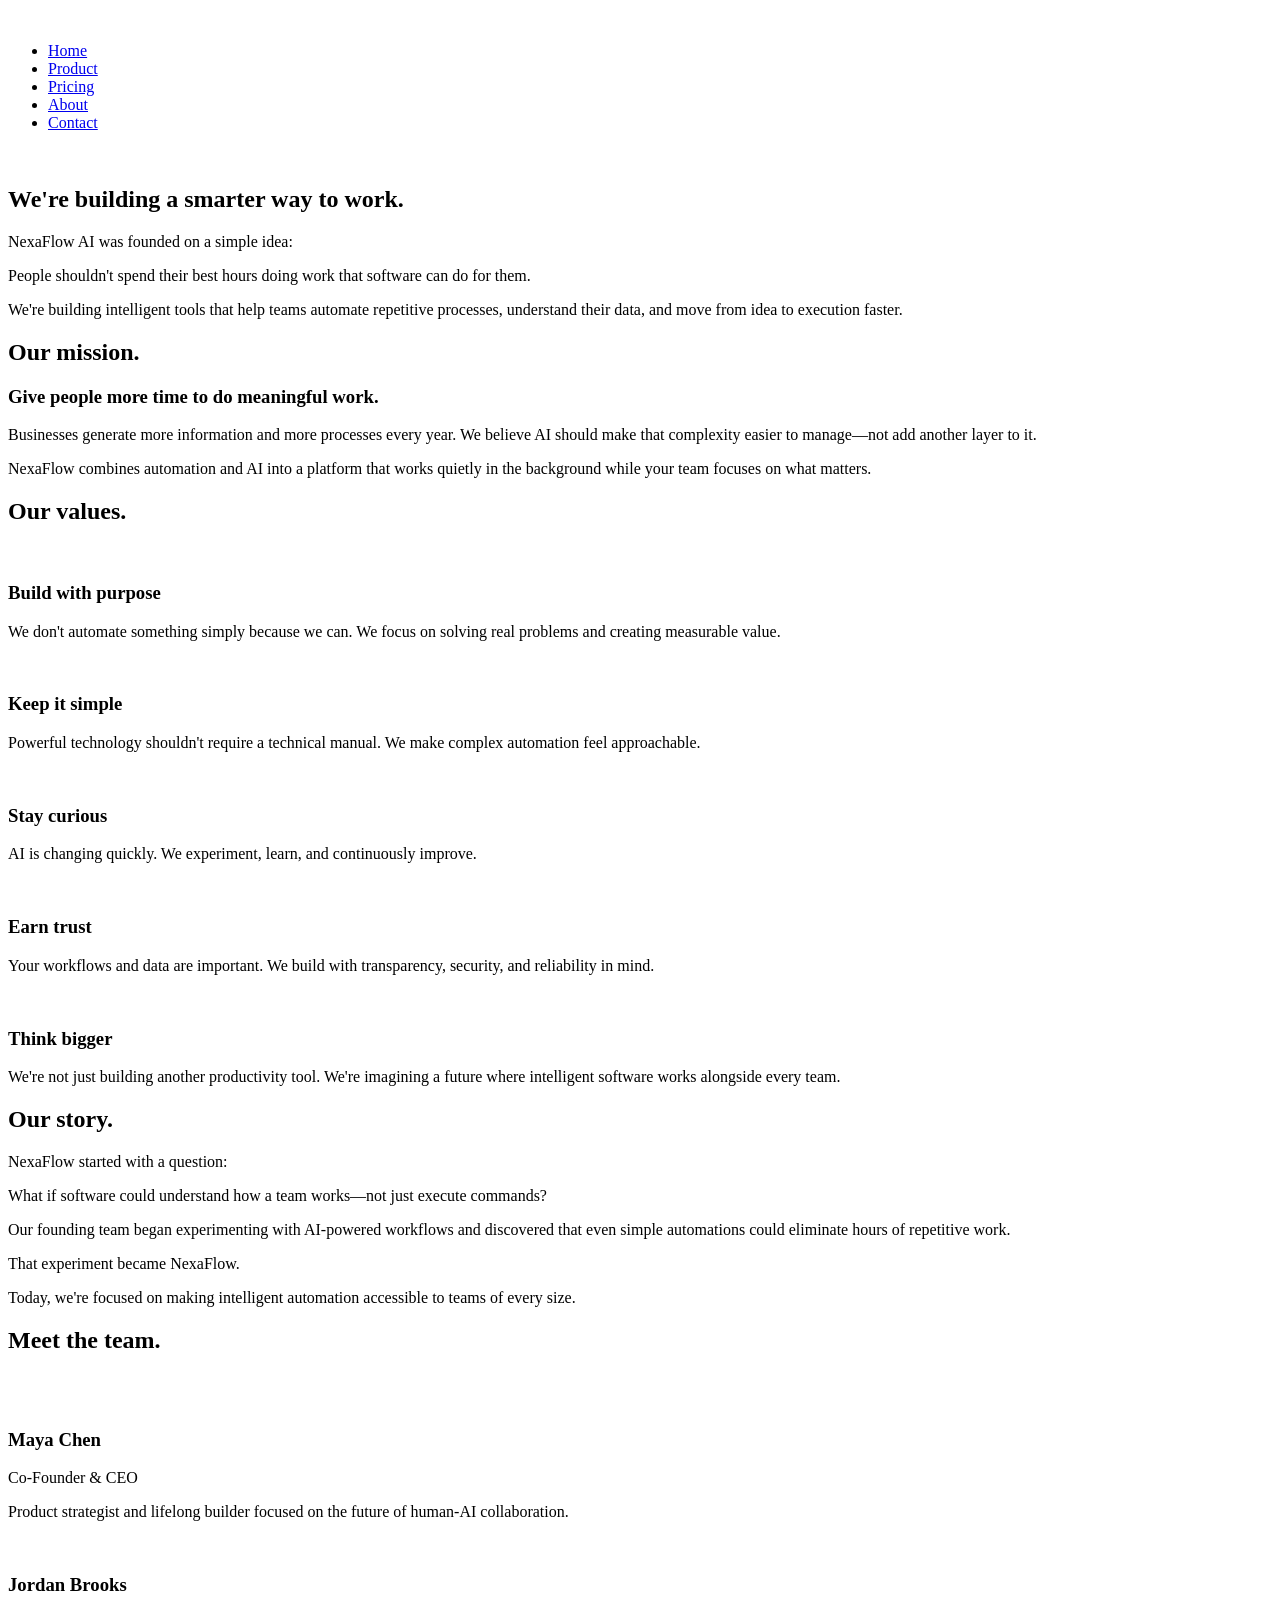
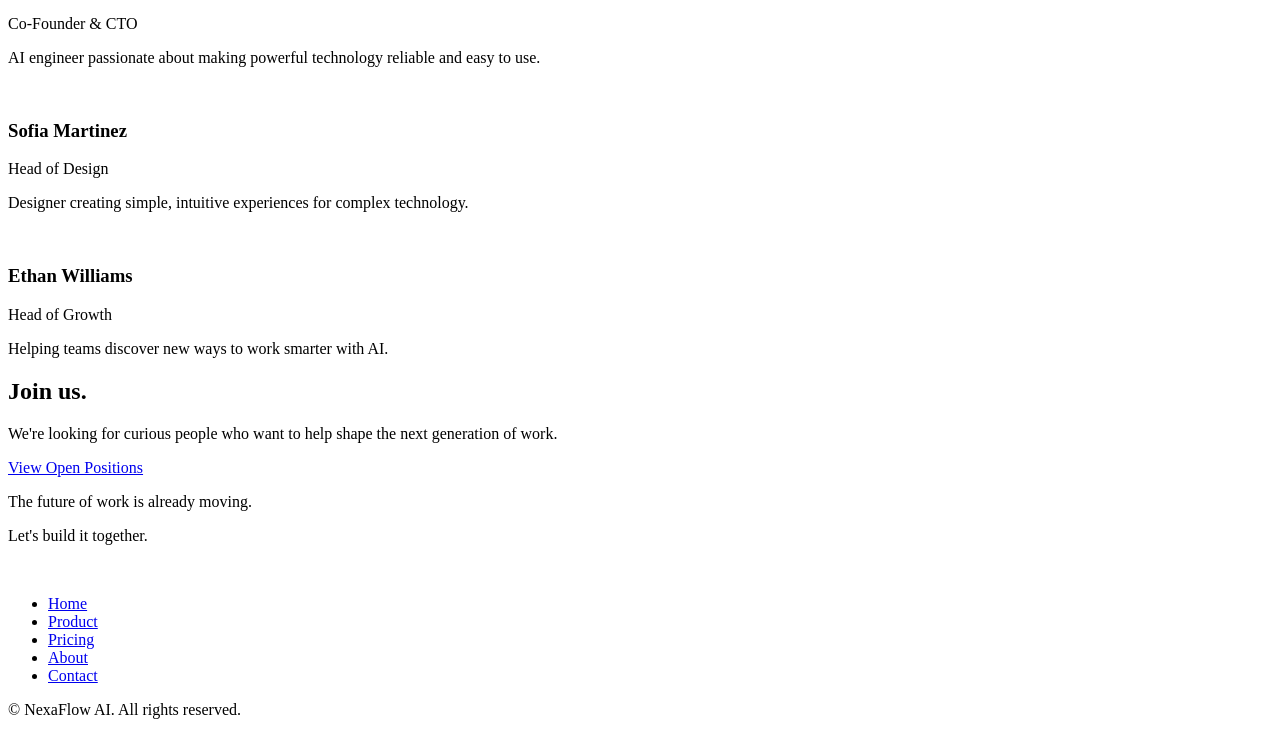
==== pages/about.html @ 9c03281b "Add text content for about page" ====
<!doctype html>
<html lang="en">
  <head>
    <meta charset="UTF-8" />
    <meta name="viewport" content="width=device-width, initial-scale=1.0" />
    <title>NexaFlow AI | About</title>
  </head>
  <body>
    <header>
      <img src="" alt="" />
      <nav>
        <ul>
          <li><a href="../index.html">Home</a></li>
          <li><a href="./product.html">Product</a></li>
          <li><a href="./pricing.html">Pricing</a></li>
          <li><a href="./about.html">About</a></li>
          <li><a href="#">Contact</a></li>
        </ul>
      </nav>
    </header>
    <main>
      <section>
        <img src="" alt="" />
        <div>
          <h1>We're building a smarter way to work.</h1>
          <p>NexaFlow AI was founded on a simple idea:</p>
          <p>
            People shouldn't spend their best hours doing work that software can
            do for them.
          </p>
          <p>
            We're building intelligent tools that help teams automate repetitive
            processes, understand their data, and move from idea to execution
            faster.
          </p>
        </div>
      </section>
      <section>
        <h2>Our mission.</h2>
        <h3>Give people more time to do meaningful work.</h3>
        <p>
          Businesses generate more information and more processes every year. We
          believe AI should make that complexity easier to manage—not add
          another layer to it.
        </p>
        <p>
          NexaFlow combines automation and AI into a platform that works quietly
          in the background while your team focuses on what matters.
        </p>
      </section>
      <section>
        <h2>Our values.</h2>
        <div>
          <div>
            <div>
              <img src="" alt="" />
              <h3>Build with purpose</h3>
            </div>
            <p>
              We don't automate something simply because we can. We focus on
              solving real problems and creating measurable value.
            </p>
          </div>
          <div>
            <div>
              <img src="" alt="" />
              <h3>Keep it simple</h3>
            </div>
            <p>
              Powerful technology shouldn't require a technical manual. We make
              complex automation feel approachable.
            </p>
          </div>
          <div>
            <div>
              <img src="" alt="" />
              <h3>Stay curious</h3>
            </div>
            <p>
              AI is changing quickly. We experiment, learn, and continuously
              improve.
            </p>
          </div>
          <div>
            <div>
              <img src="" alt="" />
              <h3>Earn trust</h3>
            </div>
            <p>
              Your workflows and data are important. We build with transparency,
              security, and reliability in mind.
            </p>
          </div>
          <div>
            <div>
              <img src="" alt="" />
              <h3>Think bigger</h3>
            </div>
            <p>
              We're not just building another productivity tool. We're imagining
              a future where intelligent software works alongside every team.
            </p>
          </div>
        </div>
      </section>
      <section>
        <h2>Our story.</h2>
        <p>NexaFlow started with a question:</p>
        <p>
          What if software could understand how a team works—not just execute
          commands?
        </p>
        <p>
          Our founding team began experimenting with AI-powered workflows and
          discovered that even simple automations could eliminate hours of
          repetitive work.
        </p>
        <p>That experiment became NexaFlow.</p>
        <p>
          Today, we're focused on making intelligent automation accessible to
          teams of every size.
        </p>
      </section>
      <section>
        <div>
          <h2>Meet the team.</h2>
          <img src="" alt="" />
        </div>
        <div>
          <div>
            <img src="" alt="" />
            <h3>Maya Chen</h3>
            <p>Co-Founder & CEO</p>
            <p>
              Product strategist and lifelong builder focused on the future of
              human-AI collaboration.
            </p>
          </div>
          <div>
            <img src="" alt="" />
            <h3>Jordan Brooks</h3>
            <p>Co-Founder & CTO</p>
            <p>
              AI engineer passionate about making powerful technology reliable
              and easy to use.
            </p>
          </div>
          <div>
            <img src="" alt="" />
            <h3>Sofia Martinez</h3>
            <p>Head of Design</p>
            <p>
              Designer creating simple, intuitive experiences for complex
              technology.
            </p>
          </div>
          <div>
            <img src="" alt="" />
            <h3>Ethan Williams</h3>
            <p>Head of Growth</p>
            <p>Helping teams discover new ways to work smarter with AI.</p>
          </div>
        </div>
      </section>
      <section>
        <h2>Join us.</h2>
        <p>
          We're looking for curious people who want to help shape the next
          generation of work.
        </p>
        <a href="#">View Open Positions</a>
        <p>The future of work is already moving.</p>
        <p>Let's build it together.</p>
      </section>
    </main>
    <footer>
      <img src="" alt="" />
      <nav>
        <ul>
          <li><a href="../index.html">Home</a></li>
          <li><a href="./product.html">Product</a></li>
          <li><a href="./pricing.html">Pricing</a></li>
          <li><a href="./about.html">About</a></li>
          <li><a href="#">Contact</a></li>
        </ul>
      </nav>
      <p>&copy; NexaFlow AI. All rights reserved.</p>
    </footer>
  </body>
</html>
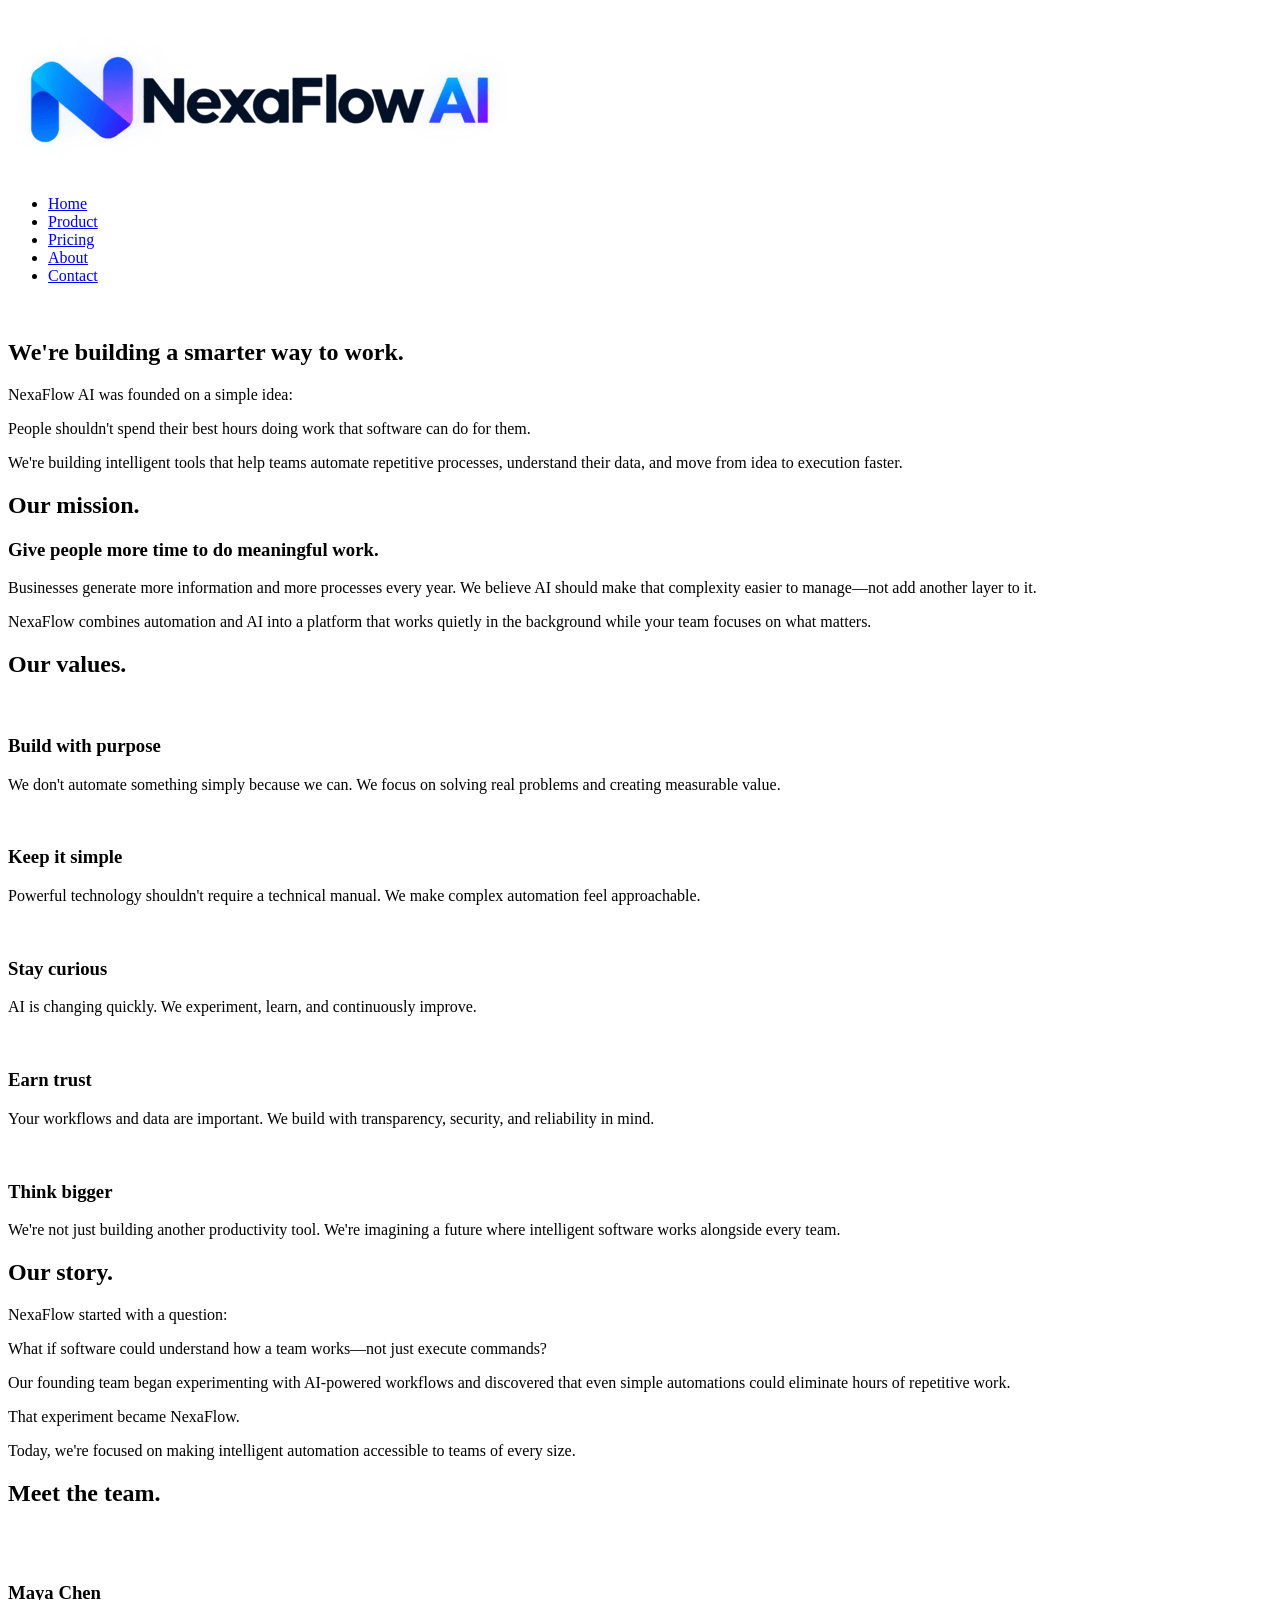
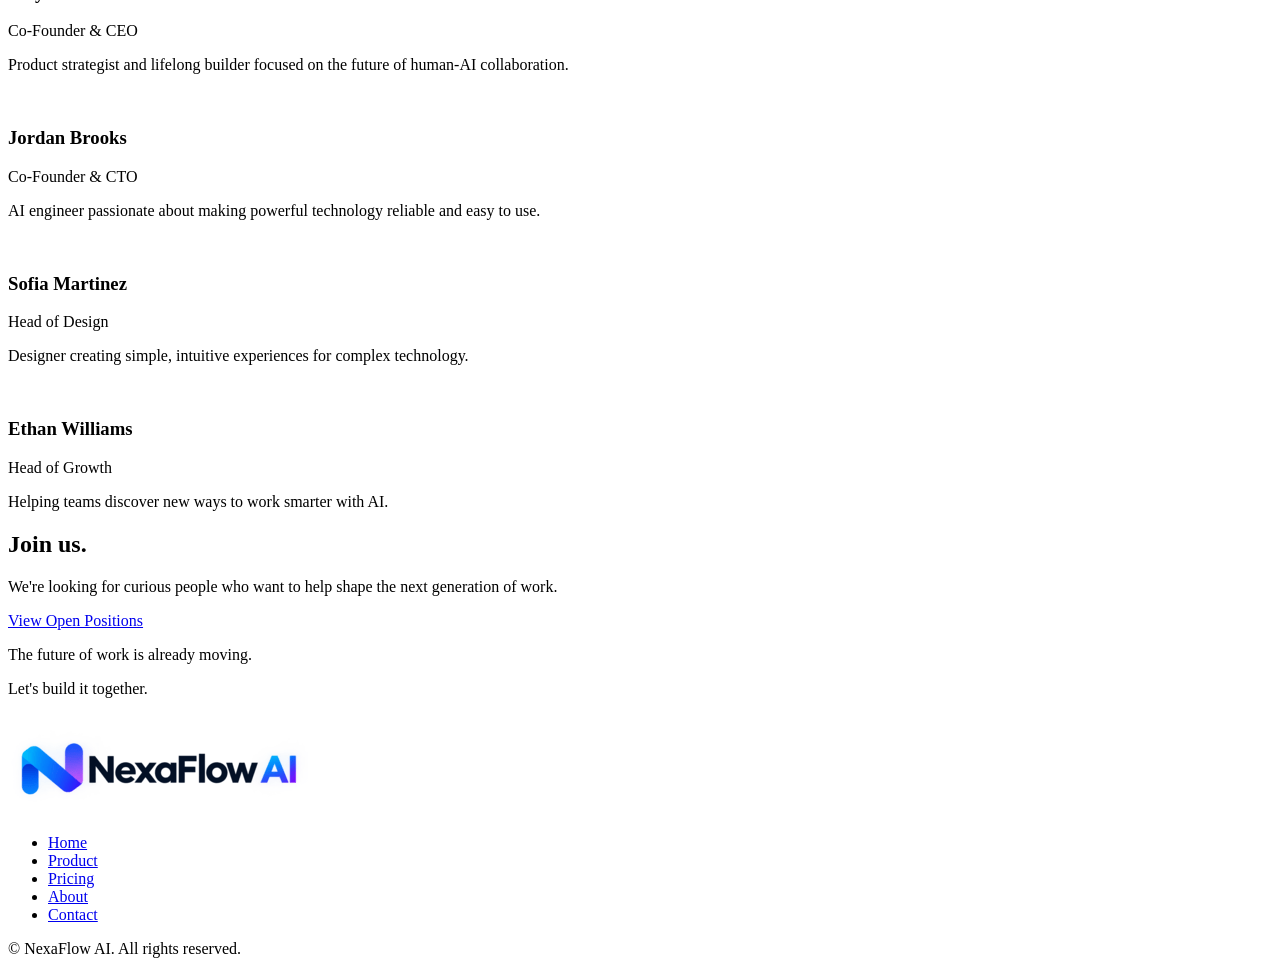
==== commit 518a5942: "Add logo to headers and footers" ====
--- a/pages/about.html
+++ b/pages/about.html
@@ -7,14 +7,19 @@
   </head>
   <body>
     <header>
-      <img src="" alt="" />
+      <img
+        src="../images/header-logo.png"
+        alt="NexaFlow AI logo"
+        width="500"
+        height="167"
+      />
       <nav>
         <ul>
           <li><a href="../index.html">Home</a></li>
           <li><a href="./product.html">Product</a></li>
           <li><a href="./pricing.html">Pricing</a></li>
           <li><a href="./about.html">About</a></li>
-          <li><a href="#">Contact</a></li>
+          <li><a href="./contact.html">Contact</a></li>
         </ul>
       </nav>
     </header>
@@ -174,14 +179,19 @@
       </section>
     </main>
     <footer>
-      <img src="" alt="" />
+      <img
+        src="../images/footer-logo.png"
+        alt="NexaFlow AI logo"
+        width="300"
+        height="100"
+      />
       <nav>
         <ul>
           <li><a href="../index.html">Home</a></li>
           <li><a href="./product.html">Product</a></li>
           <li><a href="./pricing.html">Pricing</a></li>
           <li><a href="./about.html">About</a></li>
-          <li><a href="#">Contact</a></li>
+          <li><a href="./contact.html">Contact</a></li>
         </ul>
       </nav>
       <p>&copy; NexaFlow AI. All rights reserved.</p>
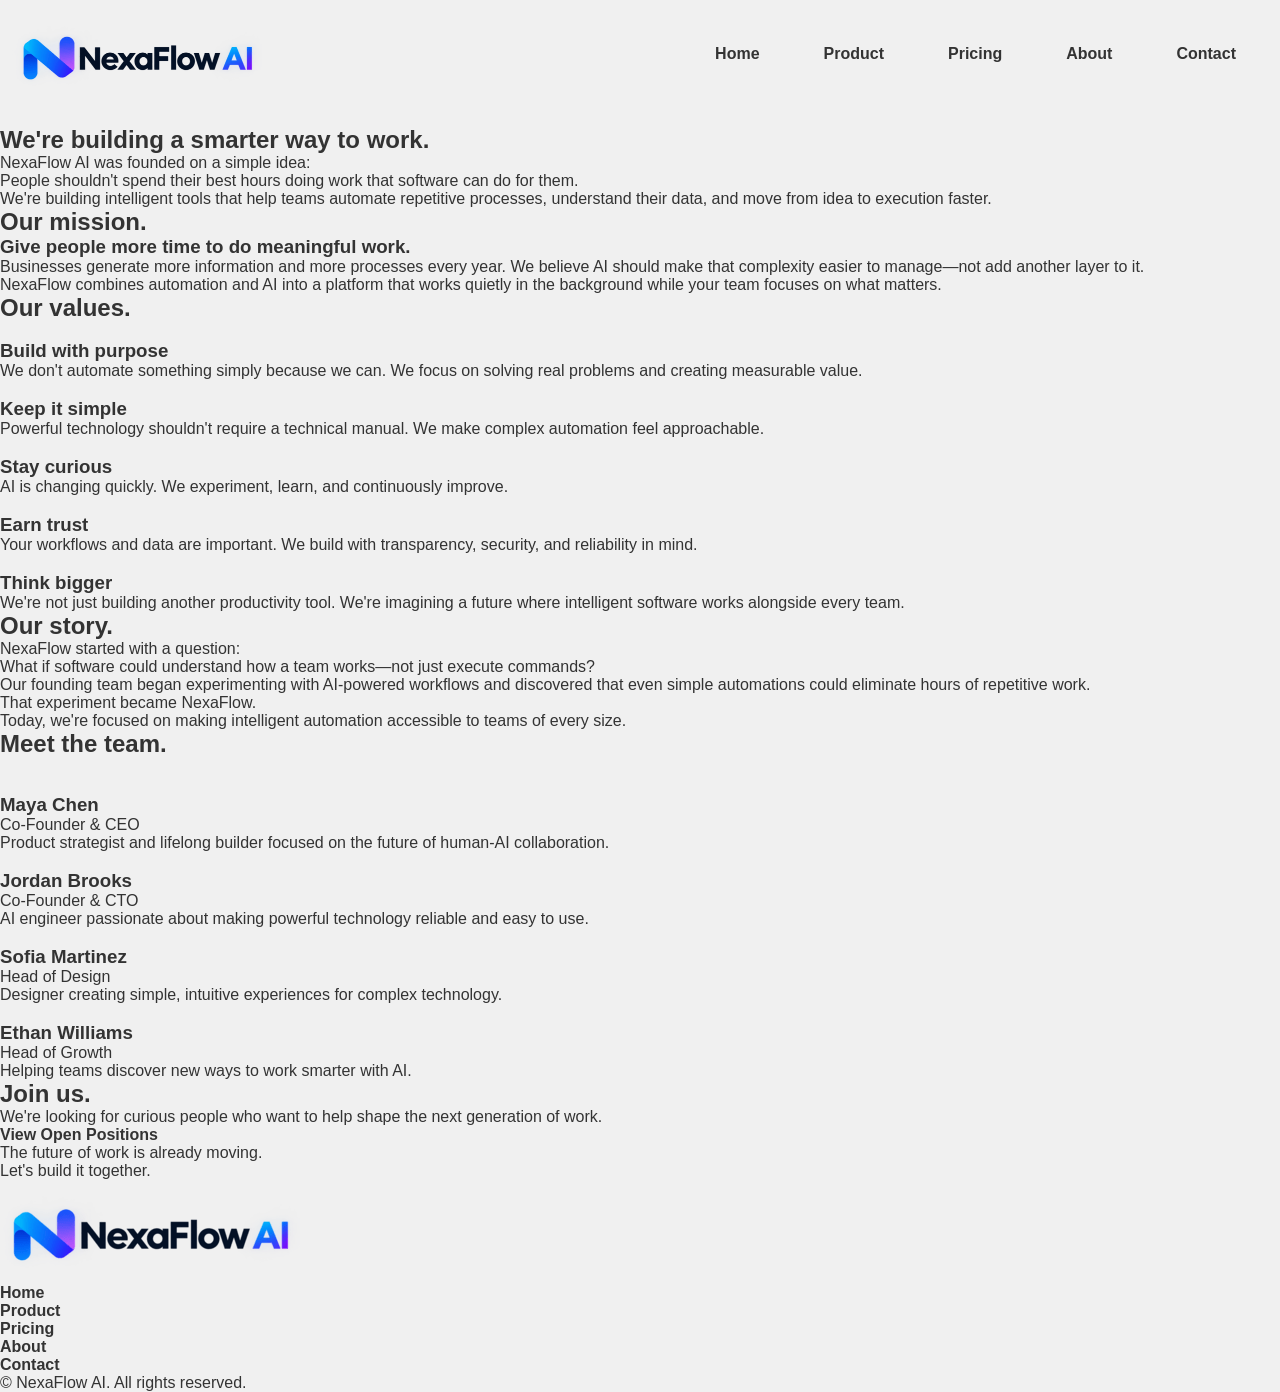
==== commit ab87ea3b: "Updated header classes across all pages" ====
--- a/pages/about.html
+++ b/pages/about.html
@@ -4,22 +4,24 @@
     <meta charset="UTF-8" />
     <meta name="viewport" content="width=device-width, initial-scale=1.0" />
     <title>NexaFlow AI | About</title>
+    <link rel="stylesheet" href="../styles.css" />
   </head>
   <body>
-    <header>
+    <header class="header">
       <img
         src="../images/header-logo.png"
         alt="NexaFlow AI logo"
+        class="header-logo"
         width="500"
         height="167"
       />
       <nav>
-        <ul>
-          <li><a href="../index.html">Home</a></li>
-          <li><a href="./product.html">Product</a></li>
-          <li><a href="./pricing.html">Pricing</a></li>
-          <li><a href="./about.html">About</a></li>
-          <li><a href="./contact.html">Contact</a></li>
+        <ul class="header-nav-list">
+          <li class="header-nav-item"><a href="../index.html">Home</a></li>
+          <li class="header-nav-item"><a href="./product.html">Product</a></li>
+          <li class="header-nav-item"><a href="./pricing.html">Pricing</a></li>
+          <li class="header-nav-item"><a href="./about.html">About</a></li>
+          <li class="header-nav-item"><a href="./contact.html">Contact</a></li>
         </ul>
       </nav>
     </header>
--- a/styles.css
+++ b/styles.css
@@ -0,0 +1,96 @@
+/* ************************* */
+/* --------- RESET --------- */
+/* ************************* */
+* {
+  box-sizing: border-box;
+  margin: 0;
+  padding: 0;
+}
+
+/* ************************* */
+/* -------- GENERAL -------- */
+/* ************************* */
+
+/* --------- Colors -------- */
+
+/*
+Body Background
+#f0f0f0
+*/
+
+/*
+Text
+#333
+*/
+
+/* 
+Scheme
+#056CF2
+#0597F2
+#05AFF2
+#56A69E
+#0D0D0D
+*/
+
+/* ------- Typography ------ */
+
+/* General */
+
+html {
+  font-size: 62.5%;
+}
+
+body {
+  font-family: "Inter", sans-serif;
+  font-size: 1.6rem;
+  background-color: #f0f0f0;
+  color: #333;
+}
+
+/* Links */
+
+a:link,
+a:visited {
+  text-decoration: none;
+  color: #333;
+}
+
+a:link,
+a:visited,
+a:hover,
+a:active {
+  font-weight: 700;
+}
+
+/* ************************* */
+/* --------- HEADER -------- */
+/* ************************* */
+
+/* ------ Main Nav Bar ----- */
+
+.header {
+  display: flex;
+  justify-content: space-between;
+  align-items: center;
+  margin: 1.2rem;
+}
+
+.header-logo {
+  max-width: 25rem;
+  height: auto;
+}
+
+.header-nav-list {
+  display: flex;
+  list-style-type: none;
+}
+
+.header-nav-item a:link,
+.header-nav-item a:visited {
+  margin: 1.6rem 3.2rem;
+}
+
+.header-nav-item a:hover,
+.header-nav-item a:active {
+  color: #056cf2;
+}
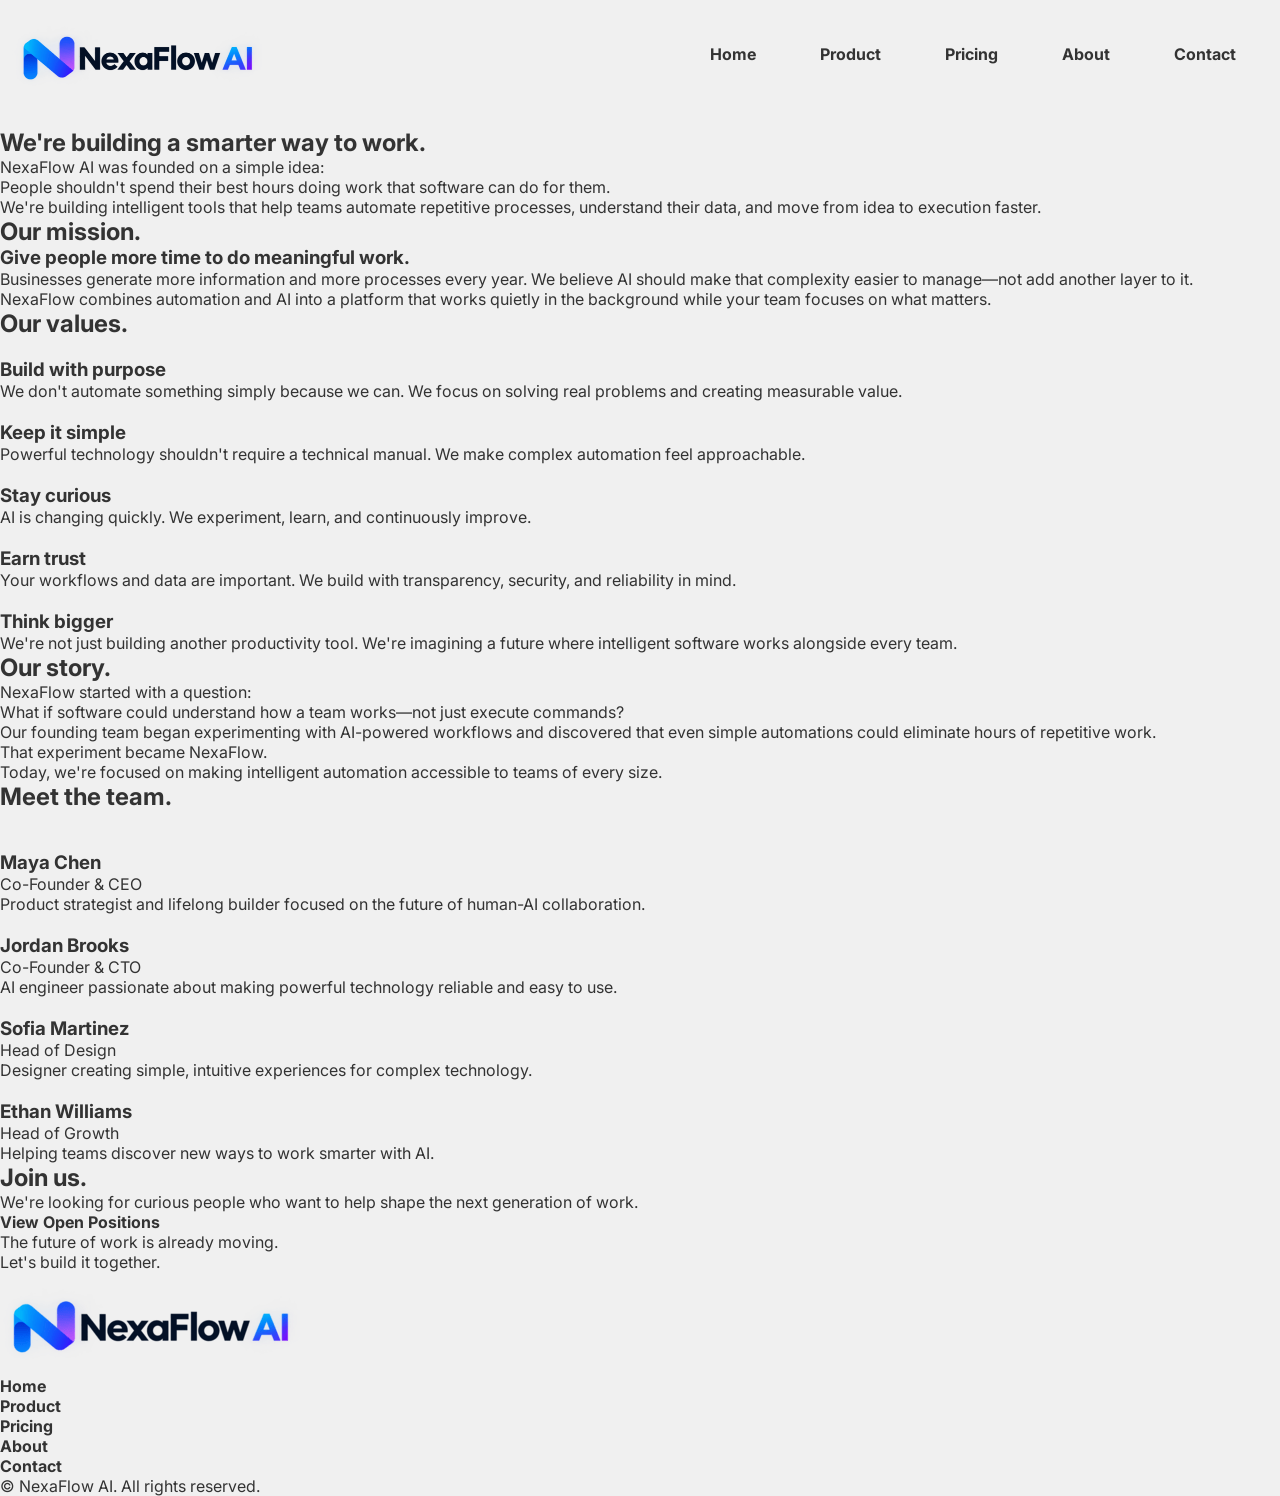
==== commit 953e94ce: "Linked google font to all pages" ====
--- a/pages/about.html
+++ b/pages/about.html
@@ -5,6 +5,12 @@
     <meta name="viewport" content="width=device-width, initial-scale=1.0" />
     <title>NexaFlow AI | About</title>
     <link rel="stylesheet" href="../styles.css" />
+    <link rel="preconnect" href="https://fonts.googleapis.com" />
+    <link rel="preconnect" href="https://fonts.gstatic.com" crossorigin />
+    <link
+      href="https://fonts.googleapis.com/css2?family=Inter:ital,opsz,wght@0,14..32,100..900;1,14..32,100..900&display=swap"
+      rel="stylesheet"
+    />
   </head>
   <body>
     <header class="header">
